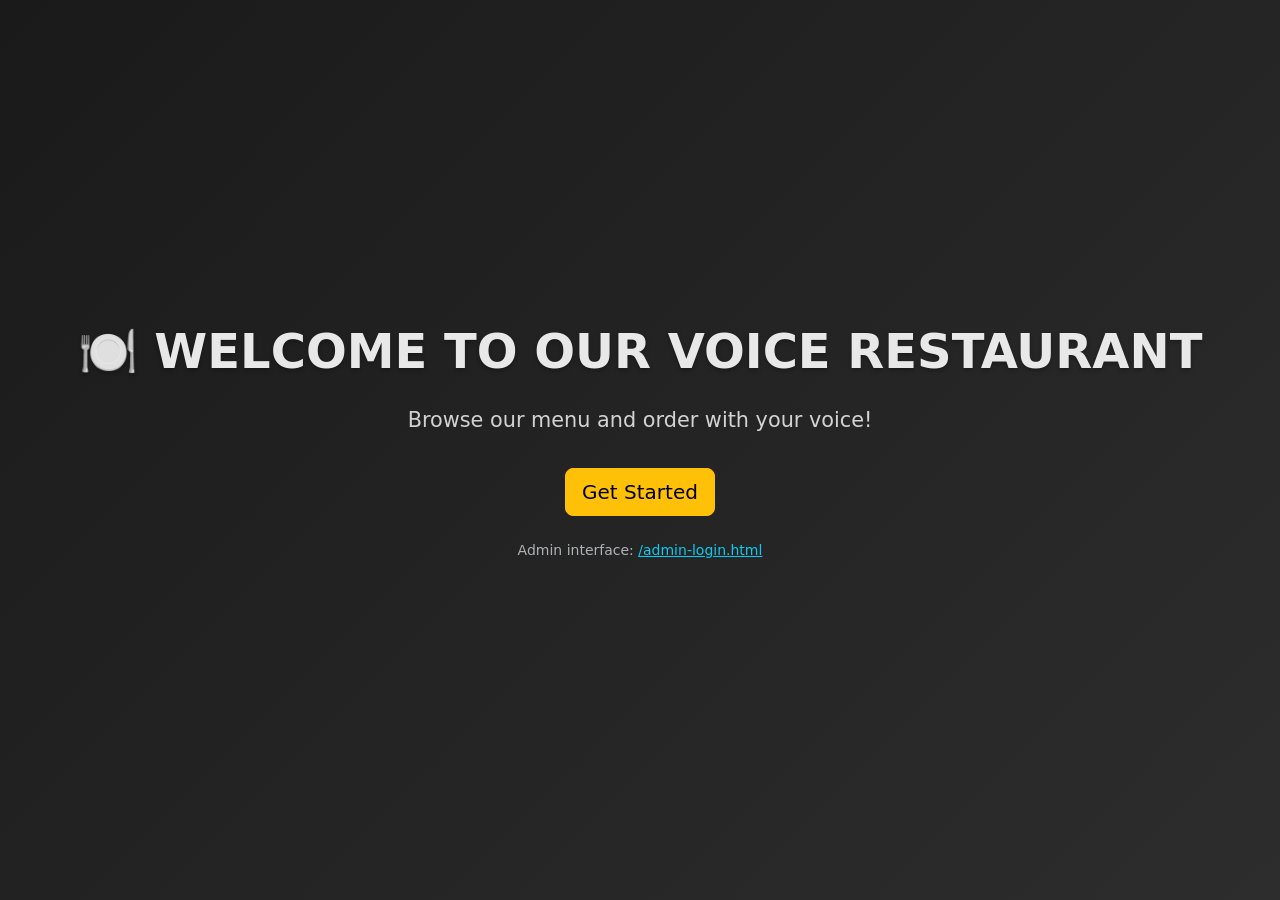
==== src/pages/index.html @ b5d047dc "added file structure and improved log in system" ====
<!doctype html>
<html lang="en" class="h-100" data-bs-theme="dark">
  <head>
    <meta charset="utf-8">
    <meta name="viewport" content="width=device-width, initial-scale=1">
    <title>Voice Restaurant - Order & Create</title>
    <link href="https://cdn.jsdelivr.net/npm/bootstrap@5.3.8/dist/css/bootstrap.min.css" rel="stylesheet" integrity="sha384-sRIl4kxILFvY47J16cr9ZwB07vP4J8+LH7qKQnuqkuIAvNWLzeN8tE5YBujZqJLB" crossorigin="anonymous">
    <link rel="stylesheet" href="https://cdn.jsdelivr.net/npm/bootstrap-icons@1.11.3/font/bootstrap-icons.min.css">
    <link href="../css/style.css" rel="stylesheet">
  </head>

  <body class="d-flex h-100 text-center" style="background: linear-gradient(135deg, #1a1a1a 0%, #2d2d2d 100%); color: rgba(255, 255, 255, 0.9);">
    <div class="d-flex w-100 h-100 p-3 mx-auto flex-column parent" style="overflow-y: auto;">

      <!-- WELCOME SECTION -->
      <div class="align-items-center justify-content-center my-auto" id="introduction" style="text-align: center;">  
        <h1 style="font-size: 3rem; font-weight: 700; margin-bottom: 1.5rem;">🍽️ WELCOME TO OUR VOICE RESTAURANT</h1>
        <p class="lead" style="font-size: 1.3rem; color: rgba(255, 255, 255, 0.8); margin-bottom: 2rem;">Browse our menu and order with your voice!</p>
        <div style="margin-bottom: 1.5rem;">
          <button type="button" class="btn btn-warning btn-lg" id="introButton">Get Started</button>
        </div>
        <p class="small text-muted">Admin interface: <a href="admin-login.html" class="text-info">/admin-login.html</a></p>
      </div>

      <!-- MAIN CONTENT -->
      <div id="mainContent" style="display: none;">
        <nav class="navbar navbar-expand-lg navbar-dark bg-dark mb-4 rounded">
          <div class="container-fluid">
            <span class="navbar-brand">🍽️ Voice Restaurant</span>
            <button class="navbar-toggler" type="button" data-bs-toggle="collapse" data-bs-target="#navbarNav">
              <span class="navbar-toggler-icon"></span>
            </button>
            <div class="collapse navbar-collapse" id="navbarNav">
              <ul class="navbar-nav ms-auto">
                <li class="nav-item">
                  <button class="btn btn-sm btn-info" data-bs-toggle="modal" data-bs-target="#modalCart">
                    <i class="bi bi-cart"></i> Cart <span class="badge bg-danger" id="cartCount">0</span>
                  </button>
                </li>
              </ul>
            </div>
          </div>
        </nav>

        <!-- MENU DISPLAY -->
        <div id="menuSection">
          <h3 class="mb-4">📋 Menu</h3>
          <div class="row row-cols-1 row-cols-md-3 row-cols-lg-4 g-4" id="cards"></div>
        </div>

        <!-- VOICE CONTROL -->
        <div id="voiceCommandFixed" class="card bg-dark border-warning mt-4">
          <div class="card-body text-center">
            <h5 class="card-title">🎤 Voice Commands</h5>
            <div class="btn-group mb-3">
              <button id="voiceStartBtn" class="btn btn-warning btn-lg">
                <i class="bi bi-mic"></i> Start Voice
              </button>
              <button id="voiceStopBtn" class="btn btn-secondary btn-lg mobile-only" style="display: none;">
                <i class="bi bi-stop-circle"></i> Stop
              </button>
            </div>
            <div id="voiceStatus" class="text-muted small">Ready for voice input</div>
            <div id="voiceTranscript" class="mt-2">
              <span id="final_span" style="color: #ffc107; font-weight: bold;"></span>
              <span id="interim_span" style="color: #6c757d;"></span>
            </div>
            <small class="d-block mt-2 text-muted">
              Try: "Add pizza to cart" or "Show menu"
            </small>
          </div>
        </div>
      </div>

    </div>

    <!-- MODAL: CREATE FOOD ITEM -->
    <div class="modal fade" id="modalCreateFood" tabindex="-1">
      <div class="modal-dialog">
        <div class="modal-content">
          <div class="modal-header">
            <h5 class="modal-title">Create Food Item</h5>
            <button type="button" class="btn-close" data-bs-dismiss="modal"></button>
          </div>
          <div class="modal-body">
            <form id="formCreateFood">
              <div class="mb-3">
                <label for="foodName" class="form-label">Food Name *</label>
                <input type="text" class="form-control" id="foodName" placeholder="e.g., Cheese Pizza" required>
              </div>
              <div class="mb-3">
                <label for="foodDescription" class="form-label">Description</label>
                <textarea class="form-control" id="foodDescription" rows="3" placeholder="Delicious cheese pizza with fresh toppings..."></textarea>
              </div>
              <div class="mb-3">
                <label for="foodPrice" class="form-label">Price *</label>
                <div class="input-group">
                  <span class="input-group-text">$</span>
                  <input type="number" class="form-control" id="foodPrice" min="0" step="0.01" placeholder="0.00" required>
                </div>
              </div>
              <div class="mb-3">
                <label for="foodEmoji" class="form-label">Emoji</label>
                <input type="text" class="form-control" id="foodEmoji" placeholder="🍕" maxlength="5">
              </div>
              <div class="form-check">
                <input class="form-check-input" type="checkbox" id="voiceCreate" checked>
                <label class="form-check-label" for="voiceCreate">
                  Use voice input to fill this form
                </label>
              </div>
            </form>
          </div>
          <div class="modal-footer">
            <button type="button" class="btn btn-secondary" data-bs-dismiss="modal">Close</button>
            <button type="button" class="btn btn-primary" id="btnCreateFood">Create Item</button>
          </div>
        </div>
      </div>
    </div>

    <!-- MODAL: SHOPPING CART -->
    <div class="modal fade" id="modalCart" tabindex="-1">
      <div class="modal-dialog modal-lg">
        <div class="modal-content">
          <div class="modal-header">
            <h5 class="modal-title">🛒 Shopping Cart</h5>
            <button type="button" class="btn-close" data-bs-dismiss="modal"></button>
          </div>
          <div class="modal-body">
            <div id="cartItems"></div>
            <div id="cartEmpty" class="text-center text-muted py-5">
              <i class="bi bi-cart-x" style="font-size: 3rem;"></i>
              <p class="mt-3">Your cart is empty. Add some delicious food!</p>
            </div>
          </div>
          <div class="modal-footer">
            <div class="me-auto">
              <h5>Total: <span id="cartTotal">$0.00</span></h5>
            </div>
            <button type="button" class="btn btn-secondary" data-bs-dismiss="modal">Continue Shopping</button>
            <button type="button" class="btn btn-success" id="btnCheckout">Checkout</button>
          </div>
        </div>
      </div>
    </div>

    <script src="https://code.jquery.com/jquery-3.6.0.min.js"></script>
    <script src="https://cdn.jsdelivr.net/npm/bootstrap@5.3.8/dist/js/bootstrap.bundle.min.js"></script>
    <script src="../js/script.js"></script>
  </body>
</html>
---- src/css/style.css ----
/* ===== GENERAL STYLES ===== */
*, *:before, *:after {
  box-sizing: border-box;
  user-select: none;
}

body, html {
  background: linear-gradient(135deg, #1a1a1a 0%, #2d2d2d 100%);
  color: rgba(255, 255, 255, 0.9);
  -webkit-font-smoothing: antialiased;
  overflow-x: hidden;
}

body {
  height: 100vh;
}

.parent {
  overflow-y: auto;
}

/* ===== INTRODUCTION SECTION ===== */
#introduction {
  text-align: center;
}

#introduction h1 {
  font-size: 3rem;
  font-weight: 700;
  margin-bottom: 1.5rem;
  text-shadow: 0 2px 4px rgba(0, 0, 0, 0.3);
}

#introduction .lead {
  font-size: 1.3rem;
  color: rgba(255, 255, 255, 0.8);
  margin-bottom: 2rem;
}

/* ===== MAIN CONTENT ===== */
#menuSection h3 {
  font-size: 1.8rem;
  font-weight: 600;
  margin-bottom: 2rem;
  text-shadow: 0 2px 4px rgba(0, 0, 0, 0.3);
}

.mobile-only {
  display: none !important;
}

@media (max-width: 768px) {
  .mobile-only {
    display: inline-block !important;
  }
}

/* ===== FOOD CARDS ===== */
.food-card {
  background-color: rgba(45, 45, 45, 0.8);
  border: 1px solid rgba(255, 193, 7, 0.3);
  transition: all 0.3s ease;
  cursor: pointer;
}

.food-card:hover {
  transform: translateY(-8px);
  border-color: #ffc107;
  box-shadow: 0 8px 24px rgba(255, 193, 7, 0.25);
  background-color: rgba(45, 45, 45, 0.95);
}

.food-card .card-body {
  text-align: center;
}

.food-card .card-title {
  font-weight: 600;
  color: #ffc107;
  font-size: 1.1rem;
}

.food-card .card-text {
  font-size: 0.85rem;
  line-height: 1.4;
}

.food-card .card-footer {
  border-top: 1px solid rgba(255, 193, 7, 0.2);
}

/* ===== VOICE CONTROL ===== */
#voiceStatus {
  font-size: 0.95rem;
  min-height: 20px;
  margin-top: 10px;
}

#voiceTranscript {
  min-height: 50px;
  padding: 15px;
  background-color: rgba(0, 0, 0, 0.4);
  border-radius: 8px;
  text-align: center;
  font-size: 1.1rem;
}

#final_span {
  color: #ffc107;
  font-weight: 600;
  word-wrap: break-word;
}

#interim_span {
  color: #999;
  opacity: 0.7;
  font-style: italic;
}

/* ===== BUTTONS ===== */
.btn-warning {
  background-color: #ffc107;
  border-color: #ffc107;
  color: #000;
}

.btn-warning:hover {
  background-color: #ffb300;
  border-color: #ffb300;
}

.btn-primary {
  background-color: #0d6efd;
  border-color: #0d6efd;
}

.btn-success {
  background-color: #198754;
  border-color: #198754;
}

.btn-info {
  background-color: #0dcaf0;
  border-color: #0dcaf0;
  color: #000;
}

/* ===== MODALS ===== */
.modal-content {
  background-color: #2d2d2d;
  border: 1px solid rgba(255, 193, 7, 0.3);
}

.modal-header {
  border-bottom: 1px solid rgba(255, 193, 7, 0.3);
}

.modal-title {
  color: #ffc107;
  font-weight: 600;
}

.modal-body {
  color: rgba(255, 255, 255, 0.9);
}

.form-label {
  color: rgba(255, 255, 255, 0.85);
  font-weight: 500;
}

.form-control {
  background-color: rgba(0, 0, 0, 0.3);
  border: 1px solid rgba(255, 193, 7, 0.3);
  color: rgba(255, 255, 255, 0.9);
}

.form-control:focus {
  background-color: rgba(0, 0, 0, 0.5);
  border-color: #ffc107;
  color: rgba(255, 255, 255, 0.9);
  box-shadow: 0 0 0 0.25rem rgba(255, 193, 7, 0.25);
}

.form-control::placeholder {
  color: rgba(255, 255, 255, 0.5);
}

/* ===== CART ITEMS ===== */
#cartItems .card {
  background-color: rgba(45, 45, 45, 0.8);
  border: 1px solid rgba(255, 193, 7, 0.2);
  margin-bottom: 1rem;
}

#cartItems h6 {
  color: #ffc107;
  font-weight: 600;
}

.qty-input {
  background-color: rgba(0, 0, 0, 0.3);
  color: rgba(255, 255, 255, 0.9);
  border-color: rgba(255, 193, 7, 0.3);
}

.btn-outline-secondary {
  color: rgba(255, 255, 255, 0.7);
  border-color: rgba(255, 193, 7, 0.3);
}

.btn-outline-secondary:hover {
  background-color: rgba(255, 193, 7, 0.2);
  color: #ffc107;
  border-color: #ffc107;
}

/* ===== NAVBAR ===== */
.navbar-brand {
  font-weight: 700;
  font-size: 1.3rem;
  color: #ffc107;
}

.badge {
  font-size: 0.7rem;
}

/* ===== SCROLLBAR ===== */
.parent::-webkit-scrollbar {
  width: 8px;
}

.parent::-webkit-scrollbar-track {
  background: rgba(0, 0, 0, 0.2);
}

.parent::-webkit-scrollbar-thumb {
  background: rgba(255, 193, 7, 0.5);
  border-radius: 4px;
}

.parent::-webkit-scrollbar-thumb:hover {
  background: rgba(255, 193, 7, 0.8);
}

/* ===== FIXED VOICE COMMAND ===== */
#voiceCommandFixed {
  position: fixed;
  bottom: 0;
  left: 0;
  right: 0;
  z-index: 1000;
  margin: 15px;
  max-width: calc(100% - 30px);
  border-radius: 8px 8px 0 0;
}

#mainContent {
  padding-bottom: 400px;
}
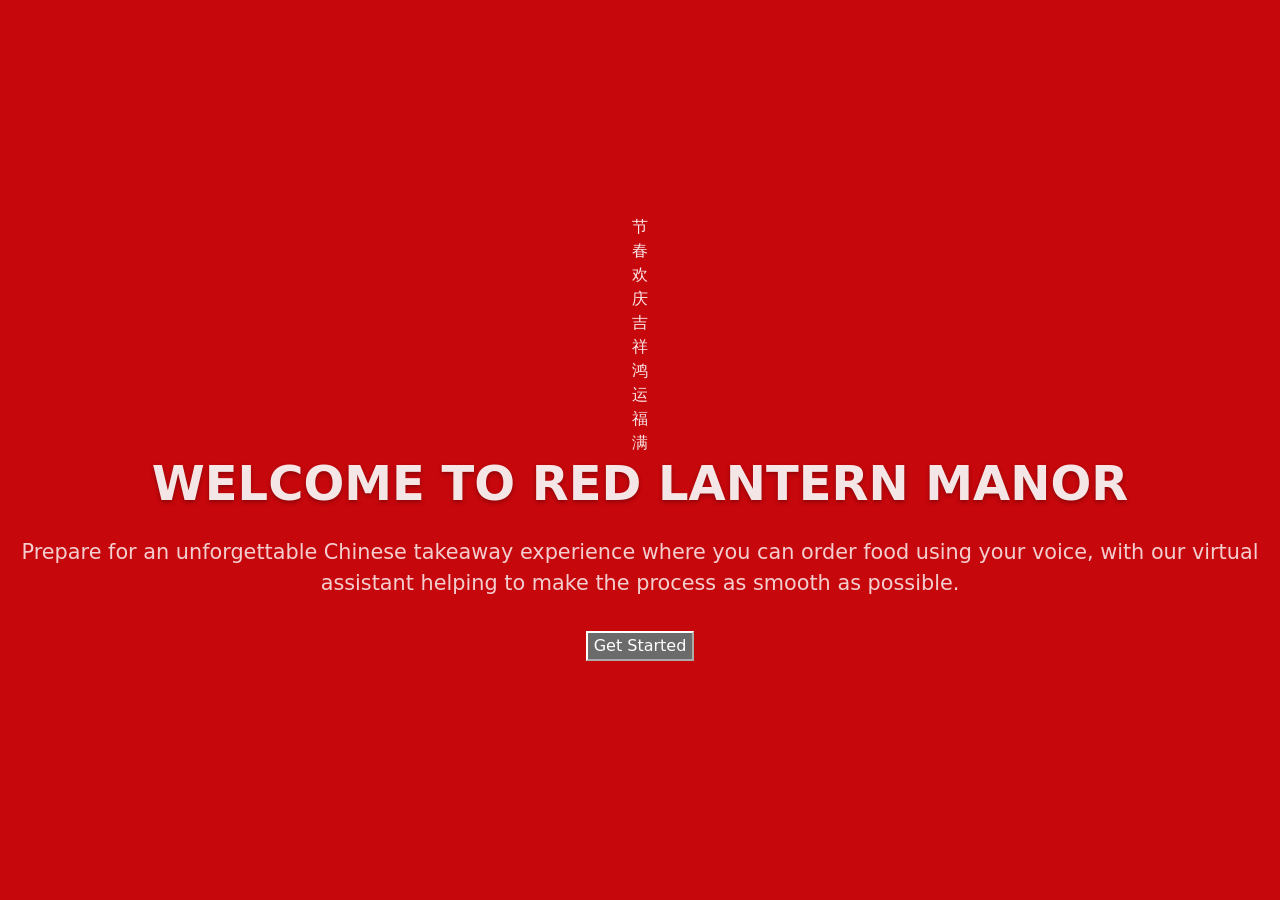
==== commit 598bec9f: "Set all page titles to Red Lantern Manor Restaurant" ====
--- a/src/pages/index.html
+++ b/src/pages/index.html
@@ -3,38 +3,269 @@
   <head>
     <meta charset="utf-8">
     <meta name="viewport" content="width=device-width, initial-scale=1">
-    <title>Voice Restaurant - Order & Create</title>
+    <title>Red Lantern Manor Restaurant</title>
+    <link rel="icon" type="image/png" href="../assets/images/lantern.png">
     <link href="https://cdn.jsdelivr.net/npm/bootstrap@5.3.8/dist/css/bootstrap.min.css" rel="stylesheet" integrity="sha384-sRIl4kxILFvY47J16cr9ZwB07vP4J8+LH7qKQnuqkuIAvNWLzeN8tE5YBujZqJLB" crossorigin="anonymous">
     <link rel="stylesheet" href="https://cdn.jsdelivr.net/npm/bootstrap-icons@1.11.3/font/bootstrap-icons.min.css">
     <link href="../css/style.css" rel="stylesheet">
+    
   </head>
 
-  <body class="d-flex h-100 text-center" style="background: linear-gradient(135deg, #1a1a1a 0%, #2d2d2d 100%); color: rgba(255, 255, 255, 0.9);">
+  <body class="d-flex h-100 text-center" style="background: #c6070c; color: rgba(255, 255, 255, 0.9);">
     <div class="d-flex w-100 h-100 p-3 mx-auto flex-column parent" style="overflow-y: auto;">
 
       <!-- WELCOME SECTION -->
       <div class="align-items-center justify-content-center my-auto" id="introduction" style="text-align: center;">  
-        <h1 style="font-size: 3rem; font-weight: 700; margin-bottom: 1.5rem;">🍽️ WELCOME TO OUR VOICE RESTAURANT</h1>
-        <p class="lead" style="font-size: 1.3rem; color: rgba(255, 255, 255, 0.8); margin-bottom: 2rem;">Browse our menu and order with your voice!</p>
+        <div class="landing-lanterns" aria-hidden="true">
+          <div class="lantern-box">
+            <div class="lantern">
+              <div class="lantern-line"></div>
+              <div class="lantern-main">
+                <div class="lantern-rect">
+                  <div class="lantern-text">节</div>
+                </div>
+              </div>
+              <div class="lantern-tassel lantern-tassel-top">
+                <div class="lantern-tassel-bottom"></div>
+                <div class="lantern-tassel-middle"></div>
+              </div>
+            </div>
+          </div>
+
+          <div class="lantern-box">
+            <div class="lantern">
+              <div class="lantern-line"></div>
+              <div class="lantern-main">
+                <div class="lantern-rect">
+                  <div class="lantern-text">春</div>
+                </div>
+              </div>
+              <div class="lantern-tassel lantern-tassel-top">
+                <div class="lantern-tassel-bottom"></div>
+                <div class="lantern-tassel-middle"></div>
+              </div>
+            </div>
+          </div>
+
+          <div class="lantern-box">
+            <div class="lantern">
+              <div class="lantern-line"></div>
+              <div class="lantern-main">
+                <div class="lantern-rect">
+                  <div class="lantern-text">欢</div>
+                </div>
+              </div>
+              <div class="lantern-tassel lantern-tassel-top">
+                <div class="lantern-tassel-bottom"></div>
+                <div class="lantern-tassel-middle"></div>
+              </div>
+            </div>
+          </div>
+
+          <div class="lantern-box">
+            <div class="lantern">
+              <div class="lantern-line"></div>
+              <div class="lantern-main">
+                <div class="lantern-rect">
+                  <div class="lantern-text">庆</div>
+                </div>
+              </div>
+              <div class="lantern-tassel lantern-tassel-top">
+                <div class="lantern-tassel-bottom"></div>
+                <div class="lantern-tassel-middle"></div>
+              </div>
+            </div>
+          </div>
+
+          <div class="lantern-box">
+            <div class="lantern">
+              <div class="lantern-line"></div>
+              <div class="lantern-main">
+                <div class="lantern-rect">
+                  <div class="lantern-text">吉</div>
+                </div>
+              </div>
+              <div class="lantern-tassel lantern-tassel-top">
+                <div class="lantern-tassel-bottom"></div>
+                <div class="lantern-tassel-middle"></div>
+              </div>
+            </div>
+          </div>
+
+          <div class="lantern-box">
+            <div class="lantern">
+              <div class="lantern-line"></div>
+              <div class="lantern-main">
+                <div class="lantern-rect">
+                  <div class="lantern-text">祥</div>
+                </div>
+              </div>
+              <div class="lantern-tassel lantern-tassel-top">
+                <div class="lantern-tassel-bottom"></div>
+                <div class="lantern-tassel-middle"></div>
+              </div>
+            </div>
+          </div>
+
+          <div class="lantern-box">
+            <div class="lantern">
+              <div class="lantern-line"></div>
+              <div class="lantern-main">
+                <div class="lantern-rect">
+                  <div class="lantern-text">鸿</div>
+                </div>
+              </div>
+              <div class="lantern-tassel lantern-tassel-top">
+                <div class="lantern-tassel-bottom"></div>
+                <div class="lantern-tassel-middle"></div>
+              </div>
+            </div>
+          </div>
+
+          <div class="lantern-box">
+            <div class="lantern">
+              <div class="lantern-line"></div>
+              <div class="lantern-main">
+                <div class="lantern-rect">
+                  <div class="lantern-text">运</div>
+                </div>
+              </div>
+              <div class="lantern-tassel lantern-tassel-top">
+                <div class="lantern-tassel-bottom"></div>
+                <div class="lantern-tassel-middle"></div>
+              </div>
+            </div>
+          </div>
+
+          <div class="lantern-box">
+            <div class="lantern">
+              <div class="lantern-line"></div>
+              <div class="lantern-main">
+                <div class="lantern-rect">
+                  <div class="lantern-text">福</div>
+                </div>
+              </div>
+              <div class="lantern-tassel lantern-tassel-top">
+                <div class="lantern-tassel-bottom"></div>
+                <div class="lantern-tassel-middle"></div>
+              </div>
+            </div>
+          </div>
+
+          <div class="lantern-box">
+            <div class="lantern">
+              <div class="lantern-line"></div>
+              <div class="lantern-main">
+                <div class="lantern-rect">
+                  <div class="lantern-text">满</div>
+                </div>
+              </div>
+              <div class="lantern-tassel lantern-tassel-top">
+                <div class="lantern-tassel-bottom"></div>
+                <div class="lantern-tassel-middle"></div>
+              </div>
+            </div>
+          </div>
+        </div>
+
+        <div class="lantern-light-particles" aria-hidden="true">
+          <span class="light-particle"></span>
+          <span class="light-particle"></span>
+          <span class="light-particle"></span>
+          <span class="light-particle"></span>
+          <span class="light-particle"></span>
+          <span class="light-particle"></span>
+          <span class="light-particle"></span>
+          <span class="light-particle"></span>
+          <span class="light-particle"></span>
+          <span class="light-particle"></span>
+          <span class="light-particle"></span>
+          <span class="light-particle"></span>
+          <span class="light-particle"></span>
+          <span class="light-particle"></span>
+          <span class="light-particle"></span>
+          <span class="light-particle"></span>
+          <span class="light-particle"></span>
+          <span class="light-particle"></span>
+          <span class="light-particle"></span>
+          <span class="light-particle"></span>
+          <span class="light-particle"></span>
+          <span class="light-particle"></span>
+          <span class="light-particle"></span>
+          <span class="light-particle"></span>
+          <span class="light-particle"></span>
+          <span class="light-particle"></span>
+          <span class="light-particle"></span>
+          <span class="light-particle"></span>
+          <span class="light-particle"></span>
+          <span class="light-particle"></span>
+          <span class="light-particle"></span>
+          <span class="light-particle"></span>
+          <span class="light-particle"></span>
+          <span class="light-particle"></span>
+          <span class="light-particle"></span>
+          <span class="light-particle"></span>
+        </div>
+
+        <h1 style="font-size: 3rem; font-weight: 700; margin-bottom: 1.5rem;">WELCOME TO RED LANTERN MANOR</h1>
+        <p class="lead landing-intro-copy">Prepare for an unforgettable Chinese takeaway experience where you can order food using your voice, with our virtual assistant helping to make the process as smooth as possible.</p>
         <div style="margin-bottom: 1.5rem;">
-          <button type="button" class="btn btn-warning btn-lg" id="introButton">Get Started</button>
-        </div>
-        <p class="small text-muted">Admin interface: <a href="admin-login.html" class="text-info">/admin-login.html</a></p>
+          <button id="introButton" class="chinese-start-button" type="button">
+            <span class="chinese-start-button-text">Get Started</span>
+            <span class="chinese-start-button-background-wrapper">
+              <span class="chinese-start-button-background"></span>
+            </span>
+            <span class="chinese-start-button-bottom-wrapper">
+              <span class="chinese-start-button-bottom"></span>
+            </span>
+          </button>
+        </div>
       </div>
 
       <!-- MAIN CONTENT -->
       <div id="mainContent" style="display: none;">
         <nav class="navbar navbar-expand-lg navbar-dark bg-dark mb-4 rounded">
           <div class="container-fluid">
-            <span class="navbar-brand">🍽️ Voice Restaurant</span>
+            <span class="navbar-brand red-lantern-brand">Red Lantern Manor</span>
             <button class="navbar-toggler" type="button" data-bs-toggle="collapse" data-bs-target="#navbarNav">
               <span class="navbar-toggler-icon"></span>
             </button>
             <div class="collapse navbar-collapse" id="navbarNav">
               <ul class="navbar-nav ms-auto">
-                <li class="nav-item">
-                  <button class="btn btn-sm btn-info" data-bs-toggle="modal" data-bs-target="#modalCart">
-                    <i class="bi bi-cart"></i> Cart <span class="badge bg-danger" id="cartCount">0</span>
+                <li class="nav-item me-3 mb-2 mb-lg-0 d-flex align-items-center voice-assistant-nav-item">
+                  <div class="voice-assistant-toggle-wrap text-start text-lg-end m-0">
+                    <input class="voice-assistant-toggle-input" type="checkbox" role="switch" id="voiceAssistantToggle" checked>
+                    <label class="chinese-start-button chinese-nav-button chinese-toggle-button" for="voiceAssistantToggle">
+                      <span class="chinese-start-button-text"><i class="bi bi-mic-fill"></i> Voice Assistant</span>
+                      <span class="chinese-start-button-background-wrapper">
+                        <span class="chinese-start-button-background"></span>
+                      </span>
+                      <span class="chinese-start-button-bottom-wrapper">
+                        <span class="chinese-start-button-bottom"></span>
+                      </span>
+                    </label>
+                  </div>
+                </li>
+                <li class="nav-item me-2 mb-2 mb-lg-0">
+                  <button class="chinese-start-button chinese-nav-button" type="button" data-bs-toggle="modal" data-bs-target="#modalHelpCommands">
+                    <span class="chinese-start-button-text"><i class="bi bi-question-circle"></i> Help</span>
+                    <span class="chinese-start-button-background-wrapper">
+                      <span class="chinese-start-button-background"></span>
+                    </span>
+                    <span class="chinese-start-button-bottom-wrapper">
+                      <span class="chinese-start-button-bottom"></span>
+                    </span>
+                  </button>
+                </li>
+                <li class="nav-item nav-cart-item">
+                  <button class="chinese-start-button chinese-nav-button" type="button" data-bs-toggle="modal" data-bs-target="#modalCart">
+                    <span class="chinese-start-button-text"><i class="bi bi-cart"></i> Cart <span class="badge bg-danger cart-count">0</span></span>
+                    <span class="chinese-start-button-background-wrapper">
+                      <span class="chinese-start-button-background"></span>
+                    </span>
+                    <span class="chinese-start-button-bottom-wrapper">
+                      <span class="chinese-start-button-bottom"></span>
+                    </span>
                   </button>
                 </li>
               </ul>
@@ -44,19 +275,30 @@
 
         <!-- MENU DISPLAY -->
         <div id="menuSection">
-          <h3 class="mb-4">📋 Menu</h3>
+          <div class="menu-header-row mb-4">
+            <h3 class="mb-0">Menu</h3>
+            <button class="chinese-start-button chinese-nav-button chinese-menu-cart-button d-md-none" type="button" data-bs-toggle="modal" data-bs-target="#modalCart">
+              <span class="chinese-start-button-text"><i class="bi bi-cart"></i> Cart <span class="badge bg-danger cart-count">0</span></span>
+              <span class="chinese-start-button-background-wrapper">
+                <span class="chinese-start-button-background"></span>
+              </span>
+              <span class="chinese-start-button-bottom-wrapper">
+                <span class="chinese-start-button-bottom"></span>
+              </span>
+            </button>
+          </div>
           <div class="row row-cols-1 row-cols-md-3 row-cols-lg-4 g-4" id="cards"></div>
         </div>
 
         <!-- VOICE CONTROL -->
         <div id="voiceCommandFixed" class="card bg-dark border-warning mt-4">
           <div class="card-body text-center">
-            <h5 class="card-title">🎤 Voice Commands</h5>
+            <h5 class="card-title">Voice Commands</h5>
             <div class="btn-group mb-3">
               <button id="voiceStartBtn" class="btn btn-warning btn-lg">
                 <i class="bi bi-mic"></i> Start Voice
               </button>
-              <button id="voiceStopBtn" class="btn btn-secondary btn-lg mobile-only" style="display: none;">
+              <button id="voiceStopBtn" class="btn btn-secondary btn-lg" style="display: none;">
                 <i class="bi bi-stop-circle"></i> Stop
               </button>
             </div>
@@ -65,9 +307,13 @@
               <span id="final_span" style="color: #ffc107; font-weight: bold;"></span>
               <span id="interim_span" style="color: #6c757d;"></span>
             </div>
-            <small class="d-block mt-2 text-muted">
-              Try: "Add pizza to cart" or "Show menu"
+            <small class="d-none d-md-block mt-2 text-muted">
+              Try: "Add dumplings to cart", "Add number 2", or "Add two chicken fried rice"
             </small>
+            <small class="d-none d-md-block mt-1 voice-help-hint">
+              Need help? Tap Help in the top menu.
+            </small>
+            <small class="d-block d-md-none mt-2 text-muted">Try: "Add dumplings" or "Show cart"</small>
           </div>
         </div>
       </div>
@@ -120,33 +366,115 @@
     </div>
 
     <!-- MODAL: SHOPPING CART -->
-    <div class="modal fade" id="modalCart" tabindex="-1">
+    <div class="modal fade" id="modalCart" tabindex="-1" aria-labelledby="modalCartLabel" aria-hidden="true">
       <div class="modal-dialog modal-lg">
         <div class="modal-content">
           <div class="modal-header">
-            <h5 class="modal-title">🛒 Shopping Cart</h5>
+            <h5 class="modal-title" id="modalCartLabel"><i class="bi bi-cart-fill me-2"></i>Shopping Cart</h5>
             <button type="button" class="btn-close" data-bs-dismiss="modal"></button>
           </div>
           <div class="modal-body">
             <div id="cartItems"></div>
-            <div id="cartEmpty" class="text-center text-muted py-5">
+            <div id="cartEmpty" class="text-center cart-empty-state py-5">
               <i class="bi bi-cart-x" style="font-size: 3rem;"></i>
               <p class="mt-3">Your cart is empty. Add some delicious food!</p>
             </div>
           </div>
           <div class="modal-footer">
-            <div class="me-auto">
+            <div class="cart-total-pill me-auto">
               <h5>Total: <span id="cartTotal">$0.00</span></h5>
             </div>
-            <button type="button" class="btn btn-secondary" data-bs-dismiss="modal">Continue Shopping</button>
-            <button type="button" class="btn btn-success" id="btnCheckout">Checkout</button>
+            <button class="chinese-start-button chinese-cart-modal-button" type="button" data-bs-dismiss="modal">
+              <span class="chinese-start-button-text"><i class="bi bi-arrow-left-circle me-1"></i>Continue Shopping</span>
+              <span class="chinese-start-button-background-wrapper">
+                <span class="chinese-start-button-background"></span>
+              </span>
+              <span class="chinese-start-button-bottom-wrapper">
+                <span class="chinese-start-button-bottom"></span>
+              </span>
+            </button>
+            <button class="chinese-start-button chinese-cart-modal-button" type="button" id="btnCheckout">
+              <span class="chinese-start-button-text"><i class="bi bi-bag-check-fill me-1"></i>Checkout</span>
+              <span class="chinese-start-button-background-wrapper">
+                <span class="chinese-start-button-background"></span>
+              </span>
+              <span class="chinese-start-button-bottom-wrapper">
+                <span class="chinese-start-button-bottom"></span>
+              </span>
+            </button>
           </div>
         </div>
       </div>
     </div>
 
+    <!-- MODAL: VOICE COMMAND HELP -->
+    <div class="modal fade" id="modalHelpCommands" tabindex="-1" aria-labelledby="modalHelpCommandsLabel" aria-hidden="true">
+      <div class="modal-dialog modal-lg modal-dialog-scrollable">
+        <div class="modal-content">
+          <div class="modal-header">
+            <h5 class="modal-title" id="modalHelpCommandsLabel"> Voice Command Help</h5>
+            <button type="button" class="btn-close" data-bs-dismiss="modal" aria-label="Close"></button>
+          </div>
+          <div class="modal-body text-start">
+            <div class="help-commands-intro mb-3">
+              <i class="bi bi-broadcast-pin me-2"></i>
+              <span>You can use any of these commands:</span>
+            </div>
+
+            <div class="help-command-group mb-3">
+              <h6 class="help-command-group-title"><i class="bi bi-stars me-2"></i>Add Items</h6>
+              <ul class="help-command-list mb-0">
+                <li class="help-command-item"><i class="bi bi-mic-fill me-2"></i><code class="help-command-chip">add dumplings</code></li>
+                <li class="help-command-item"><i class="bi bi-mic-fill me-2"></i><code class="help-command-chip">add number 15</code></li>
+                <li class="help-command-item"><i class="bi bi-mic-fill me-2"></i><code class="help-command-chip">add item 16</code></li>
+                <li class="help-command-item"><i class="bi bi-mic-fill me-2"></i><code class="help-command-chip">add two dumplings</code></li>
+                <li class="help-command-item"><i class="bi bi-mic-fill me-2"></i><code class="help-command-chip">add two number 15</code></li>
+              </ul>
+            </div>
+
+            <div class="help-command-group mb-3">
+              <h6 class="help-command-group-title"><i class="bi bi-stars me-2"></i>Add Multiple Items In One Command</h6>
+              <ul class="help-command-list mb-0">
+                <li class="help-command-item"><i class="bi bi-mic-fill me-2"></i><code class="help-command-chip">add 2 number 15 1 number 16</code></li>
+                <li class="help-command-item"><i class="bi bi-mic-fill me-2"></i><code class="help-command-chip">add two chicken fried rice three spring rolls and one dumpling</code></li>
+                <li class="help-command-item"><i class="bi bi-mic-fill me-2"></i><code class="help-command-chip">add one beef dumpling and one pork dumpling</code></li>
+              </ul>
+            </div>
+
+            <div class="help-command-group mb-3">
+              <h6 class="help-command-group-title"><i class="bi bi-stars me-2"></i>Cart Commands</h6>
+              <ul class="help-command-list mb-0">
+                <li class="help-command-item"><i class="bi bi-mic-fill me-2"></i><code class="help-command-chip">show cart</code></li>
+                <li class="help-command-item"><i class="bi bi-mic-fill me-2"></i><code class="help-command-chip">open cart</code></li>
+                <li class="help-command-item"><i class="bi bi-mic-fill me-2"></i><code class="help-command-chip">view cart</code></li>
+                <li class="help-command-item"><i class="bi bi-mic-fill me-2"></i><code class="help-command-chip">check cart</code></li>
+              </ul>
+            </div>
+
+            <div class="help-command-group mb-0">
+              <h6 class="help-command-group-title"><i class="bi bi-stars me-2"></i>Follow-up Response</h6>
+              <p class="help-followup-note mb-0"><i class="bi bi-mic-fill"></i><span>After the assistant says <code class="help-command-chip">Anything else?</code>, say <code class="help-command-chip">no</code> to open the cart and hear checkout guidance.</span></p>
+            </div>
+          </div>
+          <div class="modal-footer">
+            <button class="chinese-start-button chinese-help-close-button" type="button" data-bs-dismiss="modal">
+              <span class="chinese-start-button-text">Close</span>
+              <span class="chinese-start-button-background-wrapper">
+                <span class="chinese-start-button-background"></span>
+              </span>
+              <span class="chinese-start-button-bottom-wrapper">
+                <span class="chinese-start-button-bottom"></span>
+              </span>
+            </button>
+          </div>
+        </div>
+      </div>
+    </div>
+
     <script src="https://code.jquery.com/jquery-3.6.0.min.js"></script>
     <script src="https://cdn.jsdelivr.net/npm/bootstrap@5.3.8/dist/js/bootstrap.bundle.min.js"></script>
+    <script src="../js/backend-config.js"></script>
+    <script src="../js/data-store.js"></script>
     <script src="../js/script.js"></script>
   </body>
 </html>
